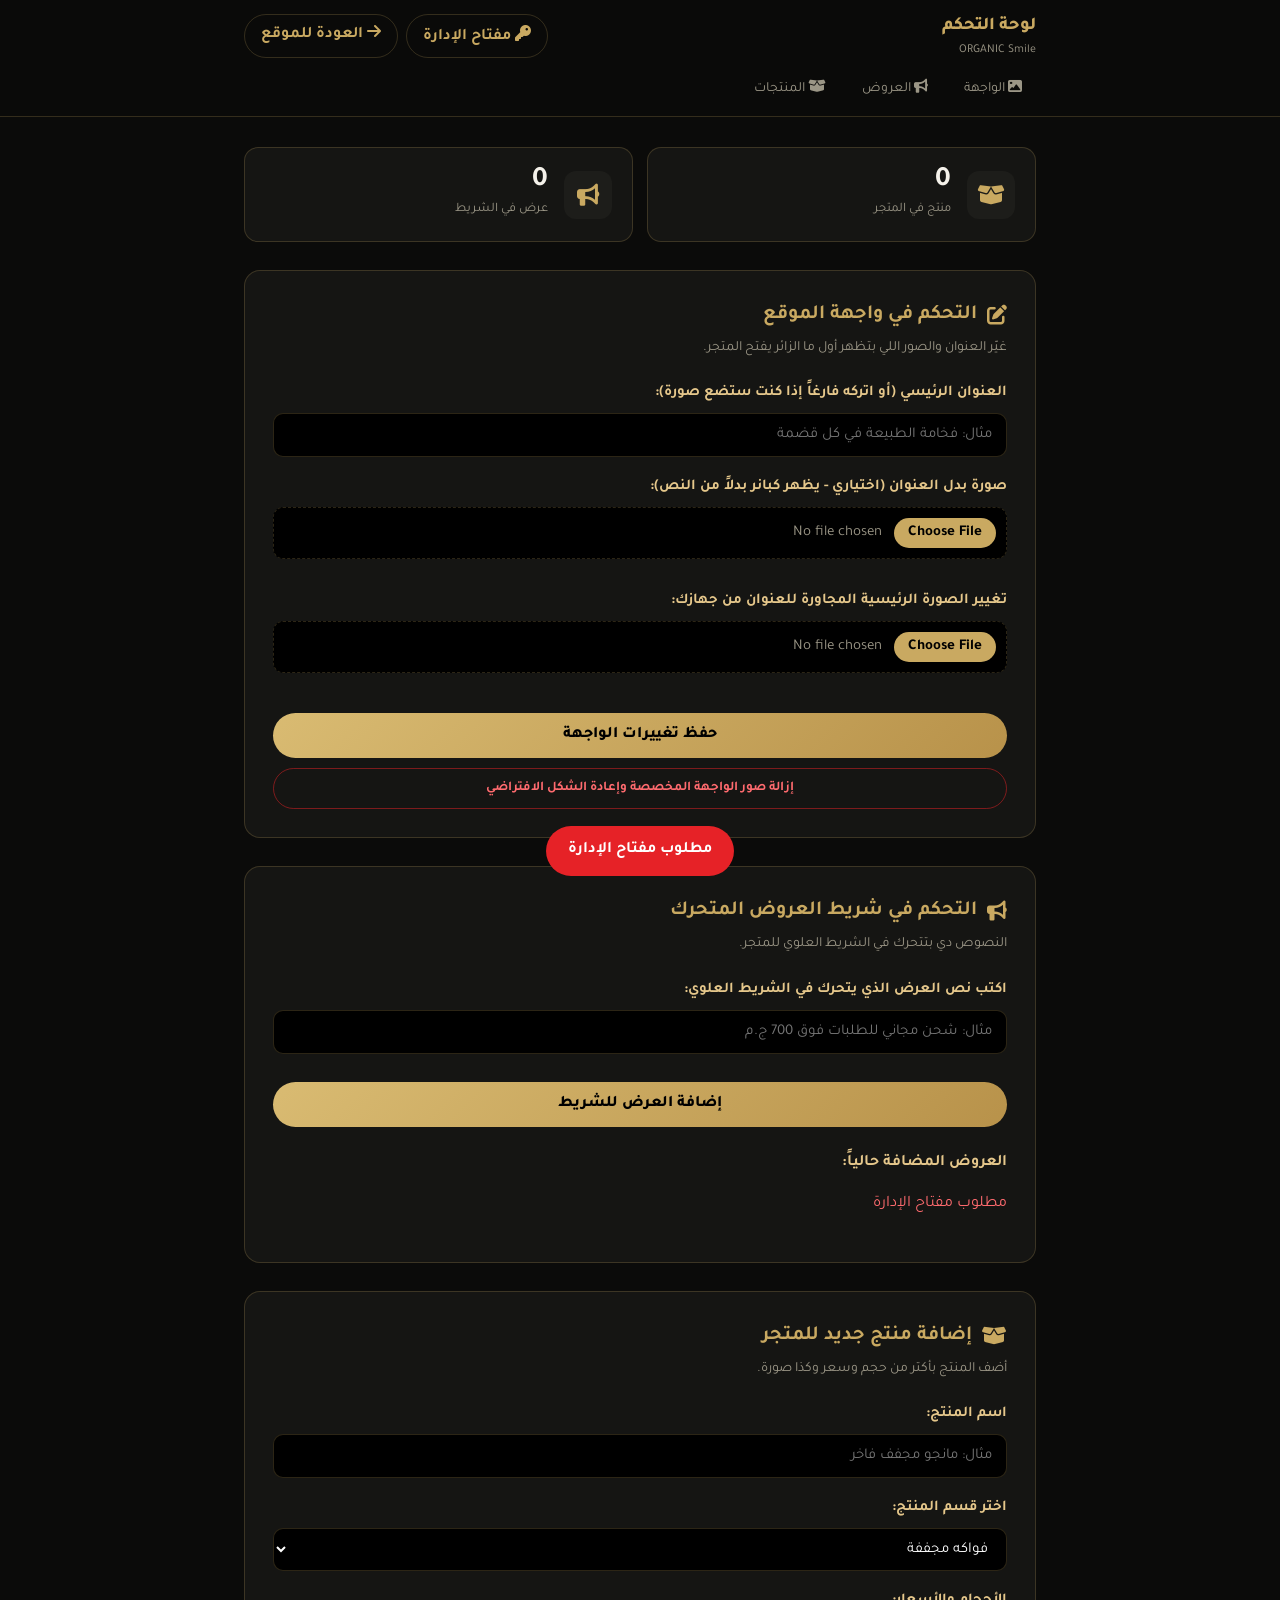
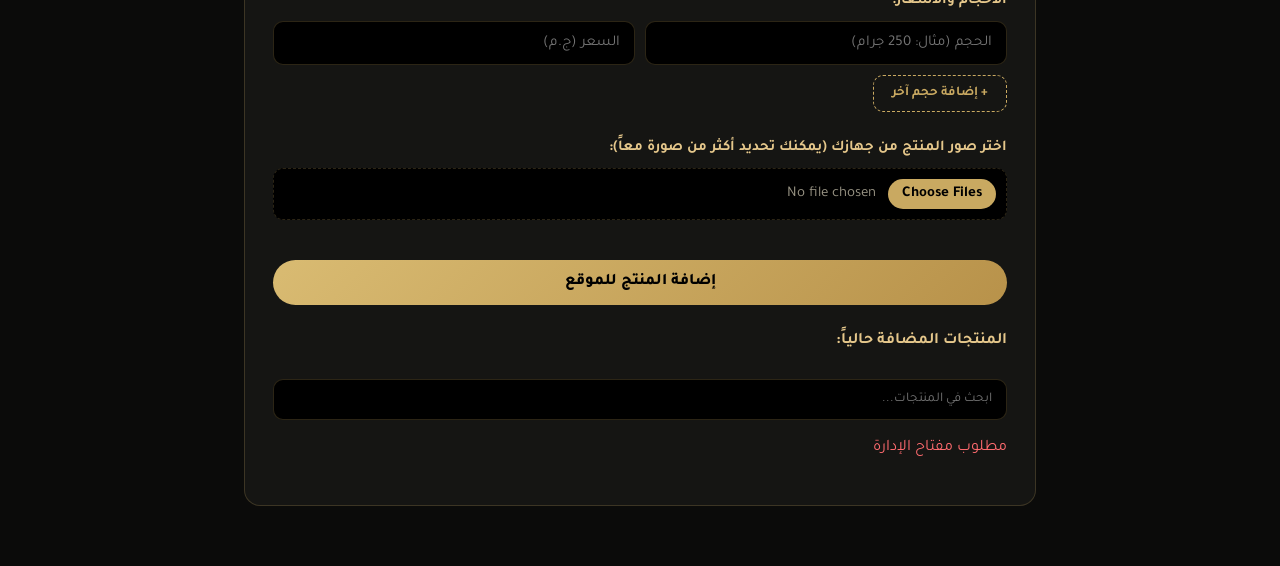
==== organic smile admin/admin.html @ 1f1b1ca5 "Enhancing project structure" ====
<!DOCTYPE html>
<html lang="ar" dir="rtl">
<head>
    <meta charset="UTF-8">
    <meta name="viewport" content="width=device-width, initial-scale=1.0">
    <title>لوحة التحكم | ORGANIC Smile</title>
    <link rel="preconnect" href="https://fonts.googleapis.com">
    <link rel="preconnect" href="https://fonts.gstatic.com" crossorigin>
    <link href="https://fonts.googleapis.com/css2?family=Tajawal:wght@400;500;700;800&display=swap" rel="stylesheet">
    <link rel="stylesheet" href="https://cdnjs.cloudflare.com/ajax/libs/font-awesome/6.4.0/css/all.min.css">
    <link rel="stylesheet" href="style.css">
    <style>
        :root {
            --gold: #C9A961;
            --gold-light: #E5C78B;
            --bg: #0b0b0a;
            --surface: #151513;
            --surface-2: #1d1d1a;
            --line: rgba(201, 169, 97, 0.22);
            --danger: #e62227;
            --text: #f4f1ea;
            --muted: #9b9686;
        }
        * { box-sizing: border-box; }
        html { scroll-behavior: smooth; }
        body {
            background-color: var(--bg) !important;
            color: var(--text) !important;
            padding: 0 !important;
            margin: 0;
            font-family: 'Tajawal', sans-serif;
            line-height: 1.6;
        }

        /* الشريط العلوي */
        .admin-topbar {
            position: sticky;
            top: 0;
            z-index: 50;
            background: rgba(11, 11, 10, 0.92);
            backdrop-filter: blur(10px);
            border-bottom: 1px solid var(--line);
        }
        .topbar-inner {
            max-width: 920px;
            margin: 0 auto;
            padding: 12px 5%;
            display: flex;
            align-items: center;
            justify-content: space-between;
            gap: 16px;
            flex-wrap: wrap;
        }
        .topbar-actions { display: flex; gap: 8px; flex-wrap: wrap; }
        .brand {
            display: flex;
            align-items: center;
            gap: 12px;
            font-weight: 800;
            font-size: 18px;
            color: var(--gold);
        }
        .brand img {
            width: 40px;
            height: 40px;
            border-radius: 50%;
            object-fit: cover;
            border: 1px solid var(--gold);
        }
        .brand small {
            display: block;
            font-size: 12px;
            font-weight: 400;
            color: var(--muted);
        }
        .back-link {
            color: var(--gold);
            text-decoration: none;
            font-weight: bold;
            padding: 8px 16px;
            border: 1px solid var(--line);
            border-radius: 999px;
            background: none;
            font-family: inherit;
            font-size: 16px;
            cursor: pointer;
            transition: background .2s, color .2s;
        }
        .back-link:hover { background: var(--gold); color: #000; }

        .admin-nav {
            max-width: 920px;
            margin: 0 auto;
            padding: 0 5% 10px;
            display: flex;
            gap: 8px;
            overflow-x: auto;
        }
        .admin-nav a {
            white-space: nowrap;
            color: var(--muted);
            text-decoration: none;
            font-size: 14px;
            padding: 6px 14px;
            border-radius: 999px;
            transition: color .2s, background .2s;
        }
        .admin-nav a:hover { color: var(--gold-light); background: var(--surface-2); }

        /* المحتوى */
        .admin-wrapper {
            max-width: 920px;
            margin: 0 auto;
            padding: 30px 5% 60px;
            display: flex;
            flex-direction: column;
            gap: 28px;
        }

        .stats-strip {
            display: grid;
            grid-template-columns: repeat(2, 1fr);
            gap: 14px;
        }
        .stat {
            background: var(--surface);
            border: 1px solid var(--line);
            border-radius: 14px;
            padding: 18px 20px;
            display: flex;
            align-items: center;
            gap: 16px;
        }
        .stat i {
            font-size: 22px;
            color: var(--gold);
            width: 48px;
            height: 48px;
            display: grid;
            place-items: center;
            background: var(--surface-2);
            border-radius: 12px;
        }
        .stat strong { display: block; font-size: 28px; line-height: 1.1; color: var(--text); }
        .stat span { font-size: 13px; color: var(--muted); }

        .admin-card {
            background: var(--surface);
            border: 1px solid var(--line);
            padding: 28px;
            border-radius: 16px;
            scroll-margin-top: 130px;
        }
        .admin-card h2 {
            color: var(--gold);
            margin: 0 0 6px;
            font-size: 20px;
            display: flex;
            align-items: center;
            gap: 10px;
        }
        .card-hint {
            color: var(--muted);
            font-size: 14px;
            margin: 0 0 22px;
        }
        .admin-card h3 {
            color: var(--gold-light) !important;
            font-size: 16px;
        }

        .form-group { margin-bottom: 18px; }
        .form-group label {
            display: block;
            margin-bottom: 8px;
            color: var(--gold-light);
            font-weight: 700;
            font-size: 15px;
        }
        .form-group input, .form-group select, .form-group textarea {
            width: 100%;
            padding: 12px 14px;
            background: #000;
            border: 1px solid var(--line);
            color: #fff;
            border-radius: 10px;
            font-family: inherit;
            font-size: 15px;
            transition: border-color .2s, box-shadow .2s;
        }
        .form-group input:focus, .form-group select:focus, .form-group textarea:focus {
            outline: none;
            border-color: var(--gold);
            box-shadow: 0 0 0 3px rgba(201, 169, 97, 0.18);
        }
        .form-group input[type="file"] {
            padding: 10px;
            border-style: dashed;
            cursor: pointer;
            color: var(--muted);
        }
        .form-group input[type="file"]::file-selector-button {
            background: var(--gold);
            color: #000;
            border: none;
            padding: 6px 14px;
            border-radius: 999px;
            font-family: inherit;
            font-weight: 700;
            margin-inline-end: 12px;
            cursor: pointer;
        }

        .btn-submit {
            width: 100%;
            background: linear-gradient(135deg, #d9bb72, #b8924a);
            color: #000;
            border: none;
            padding: 13px;
            border-radius: 999px;
            font-weight: 800;
            font-family: inherit;
            font-size: 16px;
            cursor: pointer;
            margin-top: 10px;
            transition: transform .15s, box-shadow .2s;
        }
        .btn-submit:hover { box-shadow: 0 6px 20px rgba(201, 169, 97, 0.3); }
        .btn-submit:active { transform: scale(0.98); }

        .btn-reset {
            background: transparent;
            color: #ff6b6f;
            border: 1px solid rgba(230, 34, 39, 0.5);
            padding: 11px 15px;
            border-radius: 999px;
            cursor: pointer;
            margin-top: 10px;
            width: 100%;
            font-weight: bold;
            font-family: inherit;
            transition: background .2s, color .2s;
        }
        .btn-reset:hover { background: var(--danger); color: #fff; }

        .btn-add-size {
            background: transparent;
            color: var(--gold);
            border: 1px dashed var(--gold);
            padding: 9px 18px;
            border-radius: 10px;
            cursor: pointer;
            font-weight: bold;
            font-family: inherit;
            margin-bottom: 6px;
            display: inline-block;
            transition: background .2s;
        }
        .btn-add-size:hover { background: rgba(201, 169, 97, 0.12); }

        .size-row {
            display: flex;
            gap: 10px;
            margin-bottom: 10px;
        }
        .size-row input { flex: 1; }

        .preview-grid {
            display: flex;
            flex-wrap: wrap;
            gap: 10px;
            margin-top: 12px;
        }
        .preview-grid img {
            width: 76px;
            height: 76px;
            object-fit: cover;
            border-radius: 10px;
            border: 1px solid var(--line);
        }
        .preview-grid.single img { width: 140px; height: auto; max-height: 100px; }

        .list-search {
            width: 100%;
            padding: 11px 14px;
            margin-top: 8px;
            background: #000;
            border: 1px solid var(--line);
            border-radius: 10px;
            color: #fff;
            font-family: inherit;
        }
        .list-search:focus { outline: none; border-color: var(--gold); }

        .items-list { margin-top: 15px; }
        .items-list:empty::before {
            content: "لا توجد عناصر مضافة بعد";
            display: block;
            text-align: center;
            color: var(--muted);
            padding: 22px;
            border: 1px dashed var(--line);
            border-radius: 10px;
            font-size: 14px;
        }
        .item-row {
            display: flex;
            justify-content: space-between;
            align-items: center;
            gap: 12px;
            background: #000;
            border: 1px solid transparent;
            padding: 12px 14px;
            margin-bottom: 8px;
            border-radius: 10px;
            transition: border-color .2s;
        }
        .item-row:hover { border-color: var(--line); }
        .btn-delete {
            background: rgba(230, 34, 39, 0.12);
            color: #ff6b6f;
            border: 1px solid rgba(230, 34, 39, 0.4);
            padding: 6px 12px;
            border-radius: 8px;
            cursor: pointer;
            font-family: inherit;
            transition: background .2s, color .2s;
        }
        .btn-delete:hover { background: var(--danger); color: #fff; }

        .category-badge {
            background: var(--gold);
            color: #000;
            padding: 2px 10px;
            border-radius: 999px;
            font-size: 12px;
            margin-right: 8px;
            font-weight: bold;
        }

        :focus-visible { outline: 2px solid var(--gold-light); outline-offset: 2px; }
        @media (max-width: 600px) {
            .admin-card { padding: 20px; }
            .size-row { flex-direction: column; }
            .stat strong { font-size: 24px; }
        }
        @media (prefers-reduced-motion: reduce) {
            * { transition: none !important; scroll-behavior: auto !important; }
        }
    </style>
</head>
<body>

    <header class="admin-topbar">
        <div class="topbar-inner">
            <div class="brand">
                <img src="logo.jpg" alt="ORGANIC Smile" onerror="this.style.display='none'">
                <div>لوحة التحكم<small>ORGANIC Smile</small></div>
            </div>
            <div class="topbar-actions">
                <button type="button" id="changeTokenBtn" class="back-link"><i class="fa-solid fa-key"></i> مفتاح الإدارة</button>
                <a href="../organic smile storefront/index.html" class="back-link"><i class="fa-solid fa-arrow-right"></i> العودة للموقع</a>
            </div>
        </div>
        <nav class="admin-nav">
            <a href="#heroSection"><i class="fa-solid fa-image"></i> الواجهة</a>
            <a href="#offersSection"><i class="fa-solid fa-bullhorn"></i> العروض</a>
            <a href="#productsSection"><i class="fa-solid fa-box-open"></i> المنتجات</a>
        </nav>
    </header>

    <div class="admin-wrapper">

        <!-- إحصائيات سريعة -->
        <div class="stats-strip">
            <div class="stat"><i class="fa-solid fa-box-open"></i><div><strong id="statProducts">0</strong><span>منتج في المتجر</span></div></div>
            <div class="stat"><i class="fa-solid fa-bullhorn"></i><div><strong id="statOffers">0</strong><span>عرض في الشريط</span></div></div>
        </div>

        <!-- 1. التحكم في الواجهة (Hero Section) -->
        <div class="admin-card" id="heroSection">
            <h2><i class="fa-solid fa-pen-to-square"></i> التحكم في واجهة الموقع</h2>
            <p class="card-hint">غيّر العنوان والصور اللي بتظهر أول ما الزائر يفتح المتجر.</p>
            <form id="heroForm">
                <div class="form-group">
                    <label>العنوان الرئيسي (أو اتركه فارغاً إذا كنت ستضع صورة):</label>
                    <input type="text" id="heroTitleInput" placeholder="مثال: فخامة الطبيعة في كل قضمة">
                </div>
                <div class="form-group">
                    <label>صورة بدل العنوان (اختياري - يظهر كبانر بدلاً من النص):</label>
                    <input type="file" id="heroTitleImgInput" accept="image/*" data-preview="previewHeroTitle">
                    <div class="preview-grid single" id="previewHeroTitle"></div>
                </div>
                <div class="form-group">
                    <label>تغيير الصورة الرئيسية المجاورة للعنوان من جهازك:</label>
                    <input type="file" id="heroMainImgInput" accept="image/*" data-preview="previewHeroMain">
                    <div class="preview-grid single" id="previewHeroMain"></div>
                </div>
                <button type="submit" class="btn-submit">حفظ تغييرات الواجهة</button>
                <button type="button" id="removeHeroImgsBtn" class="btn-reset">إزالة صور الواجهة المخصصة وإعادة الشكل الافتراضي</button>
            </form>
        </div>

        <!-- 2. التحكم في شريط العروض -->
        <div class="admin-card" id="offersSection">
            <h2><i class="fa-solid fa-bullhorn"></i> التحكم في شريط العروض المتحرك</h2>
            <p class="card-hint">النصوص دي بتتحرك في الشريط العلوي للمتجر.</p>
            <form id="addOfferForm">
                <div class="form-group">
                    <label>اكتب نص العرض الذي يتحرك في الشريط العلوي:</label>
                    <input type="text" id="offerText" placeholder="مثال: شحن مجاني للطلبات فوق 700 ج.م" required>
                </div>
                <button type="submit" class="btn-submit">إضافة العرض للشريط</button>
            </form>

            <h3 style="margin-top: 24px;">العروض المضافة حالياً:</h3>
            <div class="items-list" id="offersList"></div>
        </div>

        <!-- 3. إضافة منتج جديد بأحجام وأسعار وصور متعددة -->
        <div class="admin-card" id="productsSection">
            <h2><i class="fa-solid fa-box-open"></i> إضافة منتج جديد للمتجر</h2>
            <p class="card-hint">أضف المنتج بأكتر من حجم وسعر وكذا صورة.</p>
            <form id="addProductForm">
                <div class="form-group">
                    <label>اسم المنتج:</label>
                    <input type="text" id="pName" placeholder="مثال: مانجو مجفف فاخر" required>
                </div>
                <div class="form-group">
                    <label>اختر قسم المنتج:</label>
                    <select id="pCategory" required>
                        <option value="dried">فواكه مجففة</option>
                        <option value="powder">بودر طبيعي</option>
                    </select>
                </div>

                <!-- خيارات الأحجام والأسعار المتعددة -->
                <div class="form-group">
                    <label>الأحجام والأسعار:</label>
                    <div id="sizesContainer">
                        <div class="size-row">
                            <input type="text" placeholder="الحجم (مثال: 250 جرام)" class="size-name" required>
                            <input type="number" placeholder="السعر (ج.م)" class="size-price" required>
                        </div>
                    </div>
                    <button type="button" class="btn-add-size" id="addSizeBtn">+ إضافة حجم آخر</button>
                </div>

                <!-- الصور المتعددة للمنتج -->
                <div class="form-group">
                    <label>اختر صور المنتج من جهازك (يمكنك تحديد أكثر من صورة معاً):</label>
                    <input type="file" id="pFiles" accept="image/*" multiple required data-preview="previewProduct">
                    <div class="preview-grid" id="previewProduct"></div>
                </div>

                <button type="submit" class="btn-submit">إضافة المنتج للموقع</button>
            </form>

            <h3 style="margin-top: 24px;">المنتجات المضافة حالياً:</h3>
            <input type="search" class="list-search" id="productSearch" placeholder="ابحث في المنتجات...">
            <div class="items-list" id="productsList"></div>
        </div>
    </div>

    <!-- ربط الملفات البرمجية -->
    <script>
        // Where the APIs run. Change these if you deploy the admin API somewhere else.
        window.ADMIN_API_URL = "http://127.0.0.1:8000";
        window.PUBLIC_API_URL = "http://127.0.0.1:8001";
    </script>
    <script src="admin.js"></script>

    <script>
        /* إضافات الواجهة والإحصائيات */
        (function () {
            document.querySelectorAll('input[type="file"][data-preview]').forEach(function (input) {
                input.addEventListener('change', function () {
                    var box = document.getElementById(input.dataset.preview);
                    box.innerHTML = '';
                    Array.from(input.files).forEach(function (file) {
                        var img = document.createElement('img');
                        img.src = URL.createObjectURL(file);
                        img.alt = file.name;
                        img.onload = function () { URL.revokeObjectURL(img.src); };
                        box.appendChild(img);
                    });
                });
            });

            function countRows(listId, statId) {
                var list = document.getElementById(listId);
                var stat = document.getElementById(statId);
                if (!list || !stat) return;
                var update = function () { stat.textContent = list.querySelectorAll('.item-row').length; };
                new MutationObserver(update).observe(list, { childList: true, subtree: true });
                update();
            }
            countRows('productsList', 'statProducts');
            countRows('offersList', 'statOffers');

            var search = document.getElementById('productSearch');
            if (search) {
                search.addEventListener('input', function () {
                    var q = search.value.trim().toLowerCase();
                    document.querySelectorAll('#productsList .item-row').forEach(function (row) {
                        row.style.display = row.textContent.toLowerCase().indexOf(q) === -1 ? 'none' : '';
                    });
                });
            }

            var addProdForm = document.getElementById('addProductForm');
            if (addProdForm) {
                addProdForm.addEventListener('submit', function () {
                    setTimeout(function () { document.getElementById('previewProduct').innerHTML = ''; }, 300);
                });
            }
        })();
    </script>
</body>
</html>
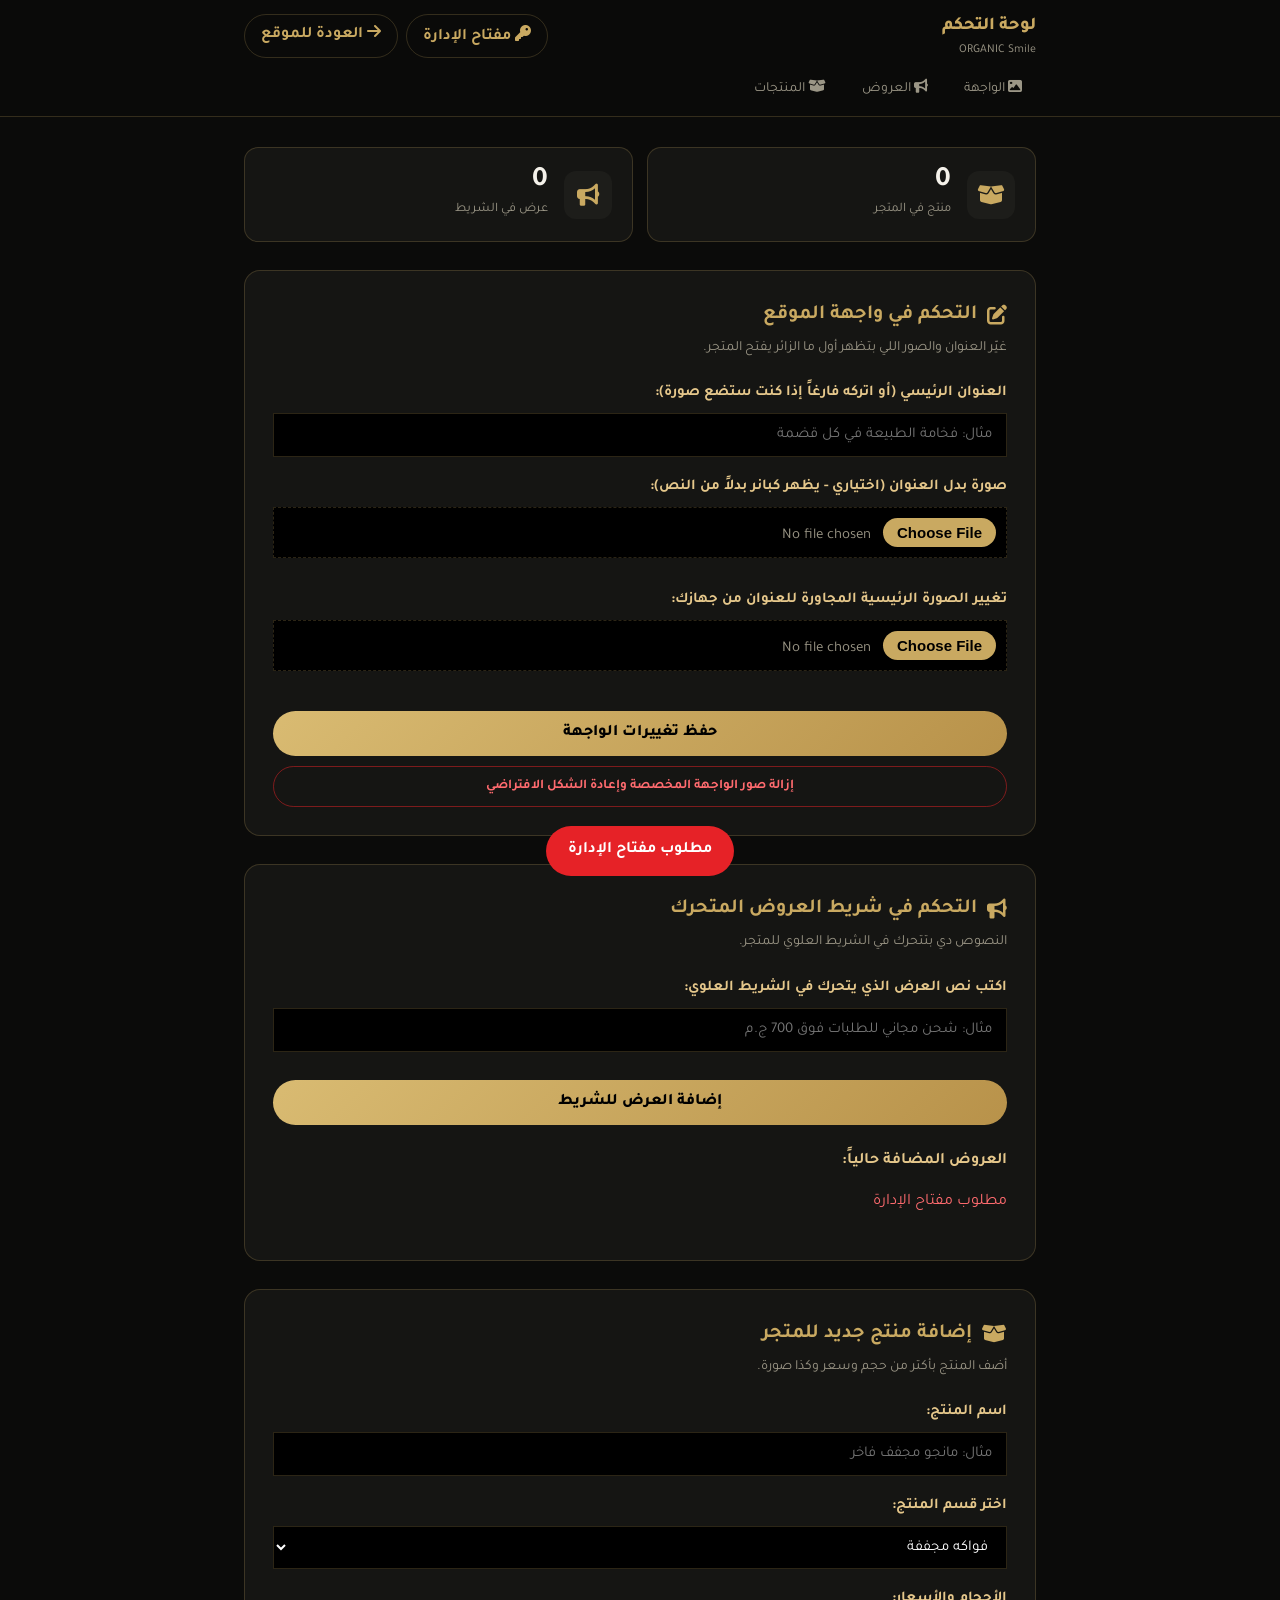
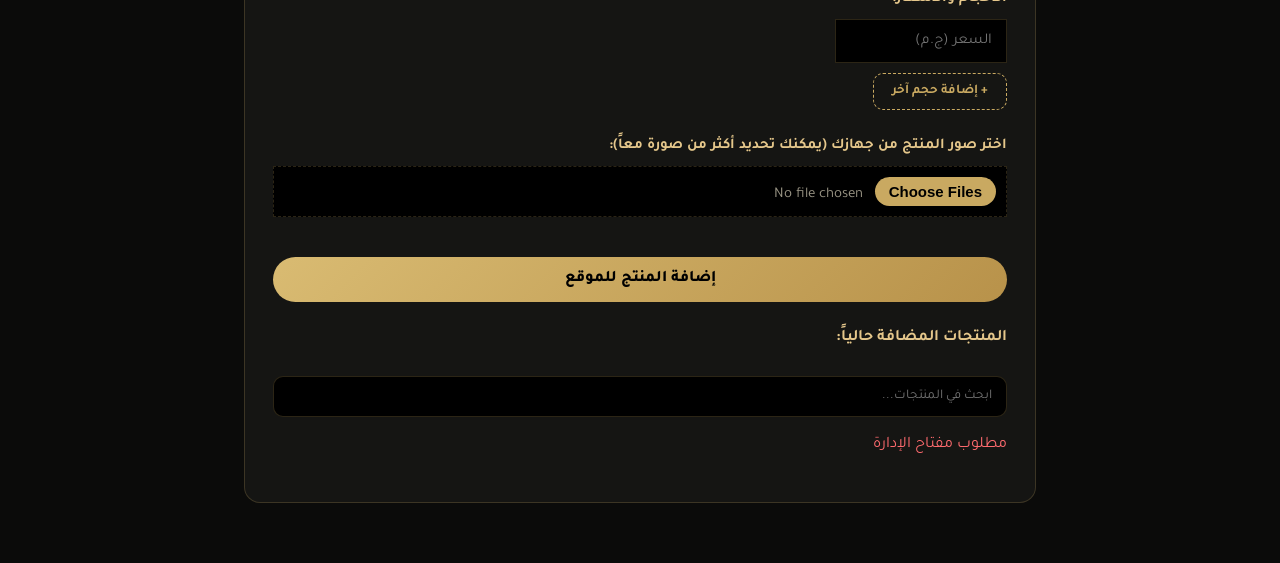
==== commit 62f174f0: "adding new configs" ====
--- a/organic smile admin/admin.html
+++ b/organic smile admin/admin.html
@@ -183,7 +183,7 @@
             background: #000;
             border: 1px solid var(--line);
             color: #fff;
-            border-radius: 10px;
+            border-radius: 10phttp://127.0.0.1:8000x;
             font-family: inherit;
             font-size: 15px;
             transition: border-color .2s, box-shadow .2s;
@@ -205,7 +205,7 @@
             border: none;
             padding: 6px 14px;
             border-radius: 999px;
-            font-family: inherit;
+            font-family: inherhttp://127.0.0.1:8000it;
             font-weight: 700;
             margin-inline-end: 12px;
             cursor: pointer;
@@ -358,7 +358,7 @@
                 <div>لوحة التحكم<small>ORGANIC Smile</small></div>
             </div>
             <div class="topbar-actions">
-                <button type="button" id="changeTokenBtn" class="back-link"><i class="fa-solid fa-key"></i> مفتاح الإدارة</button>
+                <button type="button" id="changeTokenBtn" class="back-link"><i class="fa-solid fa-key"></i> مفتاح الإدارة</button>
                 <a href="../organic smile storefront/index.html" class="back-link"><i class="fa-solid fa-arrow-right"></i> العودة للموقع</a>
             </div>
         </div>
@@ -439,7 +439,7 @@
                     <label>الأحجام والأسعار:</label>
                     <div id="sizesContainer">
                         <div class="size-row">
-                            <input type="text" placeholder="الحجم (مثال: 250 جرام)" class="size-name" required>
+                            <ihttp://127.0.0.1:8000nput type="text" placeholder="الحجم (مثال: 250 جرام)" class="size-name" required>
                             <input type="number" placeholder="السعر (ج.م)" class="size-price" required>
                         </div>
                     </div>
@@ -463,10 +463,14 @@
     </div>
 
     <!-- ربط الملفات البرمجية -->
-    <script>
-        // Where the APIs run. Change these if you deploy the admin API somewhere else.
-        window.ADMIN_API_URL = "http://127.0.0.1:8000";
-        window.PUBLIC_API_URL = "http://127.0.0.1:8001";
+    <script>
+        // Admin API MUST stay local (it has write access).
+        // Public API is used only for loading images — point it to Vercel when not on localhost.
+        const isLocal = ["localhost", "127.0.0.1", ""].includes(location.hostname);
+        window.ADMIN_API_URL  = "http://127.0.0.1:8000";          // always local
+        window.PUBLIC_API_URL = isLocal
+            ? "http://127.0.0.1:8001"                             // local public API
+            : "https://organic-smile-api.vercel.app";             // live Vercel
     </script>
     <script src="admin.js"></script>
 
@@ -484,7 +488,7 @@
                         img.onload = function () { URL.revokeObjectURL(img.src); };
                         box.appendChild(img);
                     });
-                });
+                });http://127.0.0.1:8000
             });
 
             function countRows(listId, statId) {
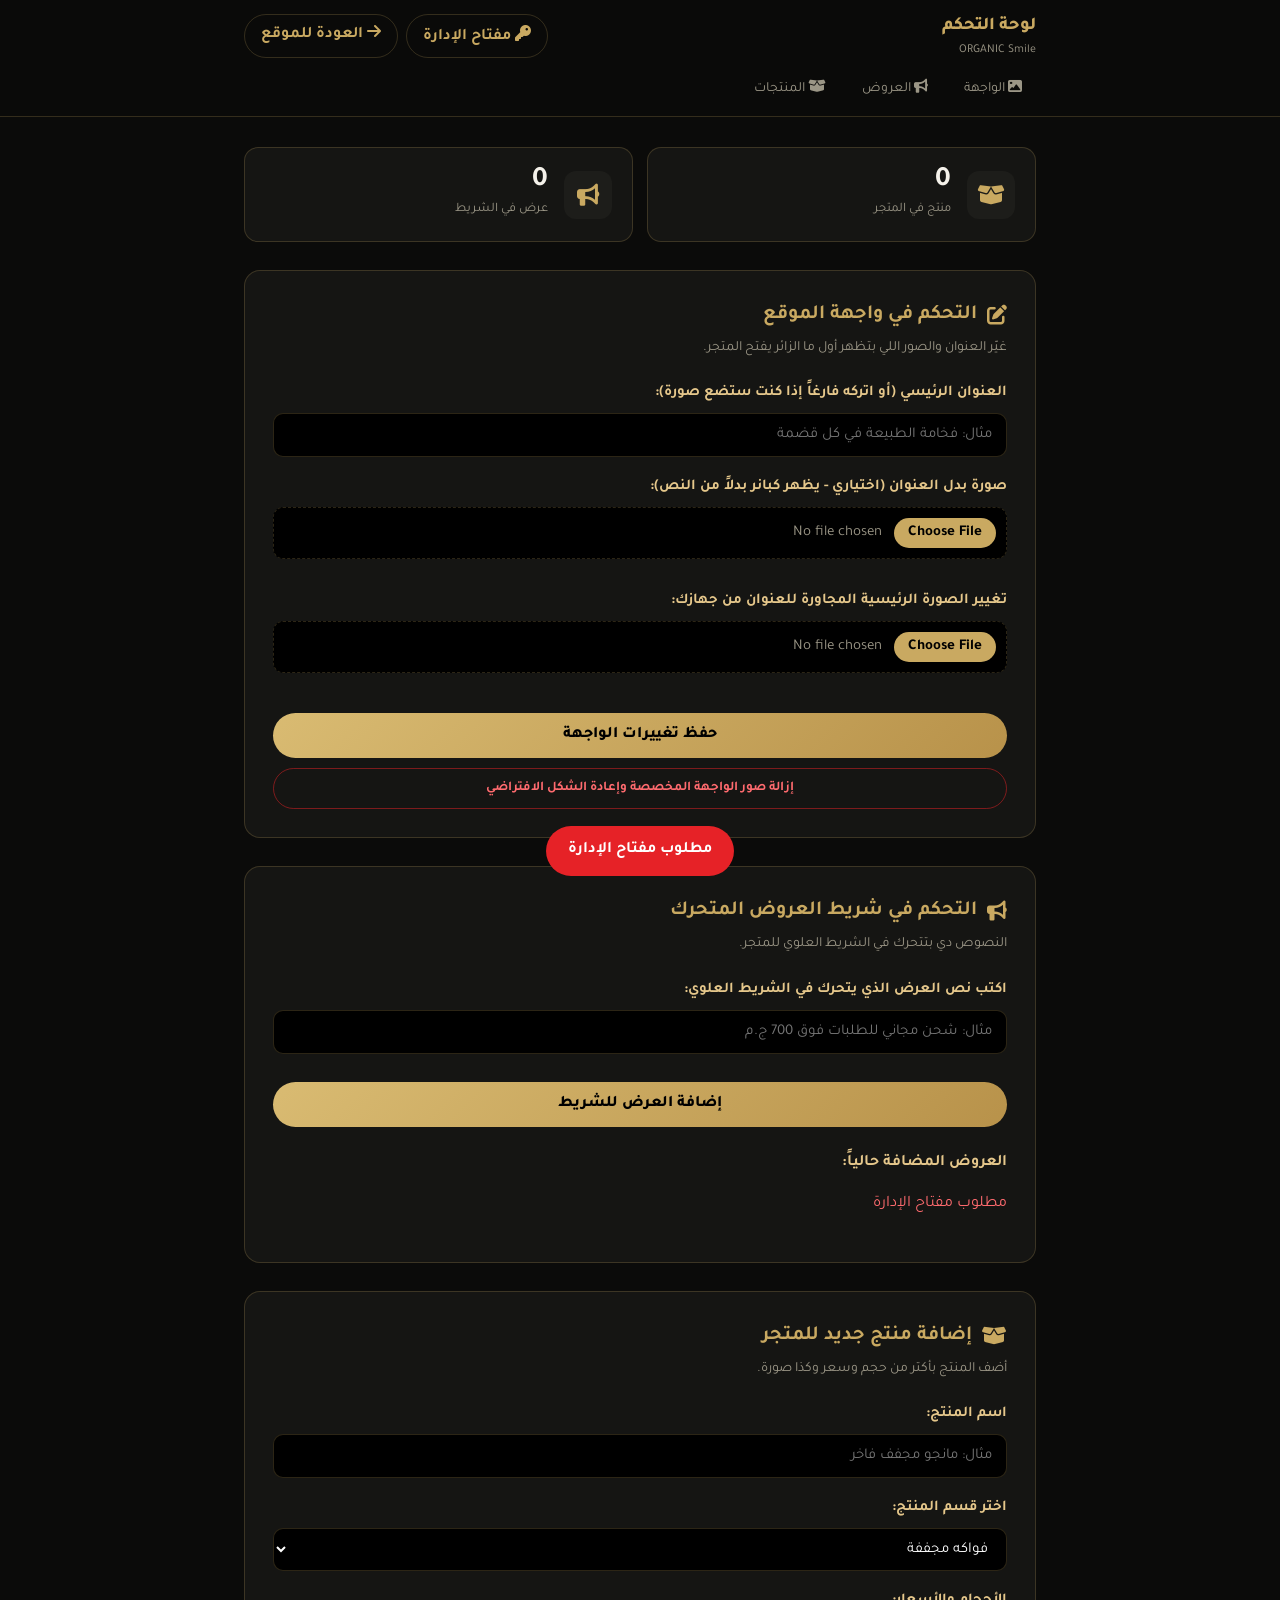
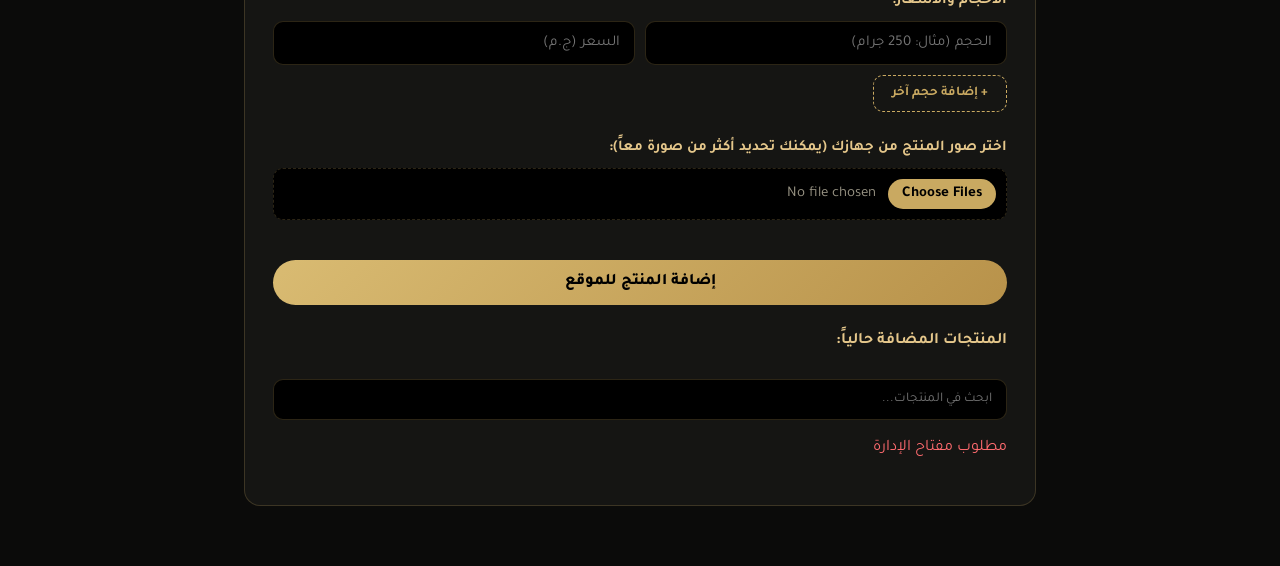
==== commit 4b6f447a: "Update print statement from 'Hello' to 'Goodbye'" ====
--- a/organic smile admin/admin.html
+++ b/organic smile admin/admin.html
@@ -183,7 +183,7 @@
             background: #000;
             border: 1px solid var(--line);
             color: #fff;
-            border-radius: 10phttp://127.0.0.1:8000x;
+            border-radius: 10px;
             font-family: inherit;
             font-size: 15px;
             transition: border-color .2s, box-shadow .2s;
@@ -205,7 +205,7 @@
             border: none;
             padding: 6px 14px;
             border-radius: 999px;
-            font-family: inherhttp://127.0.0.1:8000it;
+            font-family: inherit;
             font-weight: 700;
             margin-inline-end: 12px;
             cursor: pointer;
@@ -439,7 +439,7 @@
                     <label>الأحجام والأسعار:</label>
                     <div id="sizesContainer">
                         <div class="size-row">
-                            <ihttp://127.0.0.1:8000nput type="text" placeholder="الحجم (مثال: 250 جرام)" class="size-name" required>
+                            <input type="text" placeholder="الحجم (مثال: 250 جرام)" class="size-name" required>
                             <input type="number" placeholder="السعر (ج.م)" class="size-price" required>
                         </div>
                     </div>
@@ -464,22 +464,21 @@
 
     <!-- ربط الملفات البرمجية -->
     <script>
-        // Admin API MUST stay local (it has write access).
-        // Public API is used only for loading images — point it to Vercel when not on localhost.
         const isLocal = ["localhost", "127.0.0.1", ""].includes(location.hostname);
-        window.ADMIN_API_URL  = "http://127.0.0.1:8000";          // always local
+        window.ADMIN_API_URL  = "http://127.0.0.1:8000";          
         window.PUBLIC_API_URL = isLocal
-            ? "http://127.0.0.1:8001"                             // local public API
-            : "https://organic-smile-api.vercel.app";             // live Vercel
+            ? "http://127.0.0.1:8001"                             
+            : "https://organic-smile-api.vercel.app";             
     </script>
     <script src="admin.js"></script>
 
     <script>
-        /* إضافات الواجهة والإحصائيات */
+        /* إضافات الواجهة والإحصائيات ومعاينة الصور */
         (function () {
             document.querySelectorAll('input[type="file"][data-preview]').forEach(function (input) {
                 input.addEventListener('change', function () {
                     var box = document.getElementById(input.dataset.preview);
+                    if (!box) return;
                     box.innerHTML = '';
                     Array.from(input.files).forEach(function (file) {
                         var img = document.createElement('img');
@@ -488,7 +487,7 @@
                         img.onload = function () { URL.revokeObjectURL(img.src); };
                         box.appendChild(img);
                     });
-                });http://127.0.0.1:8000
+                });
             });
 
             function countRows(listId, statId) {
@@ -515,10 +514,13 @@
             var addProdForm = document.getElementById('addProductForm');
             if (addProdForm) {
                 addProdForm.addEventListener('submit', function () {
-                    setTimeout(function () { document.getElementById('previewProduct').innerHTML = ''; }, 300);
+                    setTimeout(function () {
+                        var p = document.getElementById('previewProduct');
+                        if (p) p.innerHTML = '';
+                    }, 300);
                 });
             }
         })();
     </script>
 </body>
-</html>+</html>
